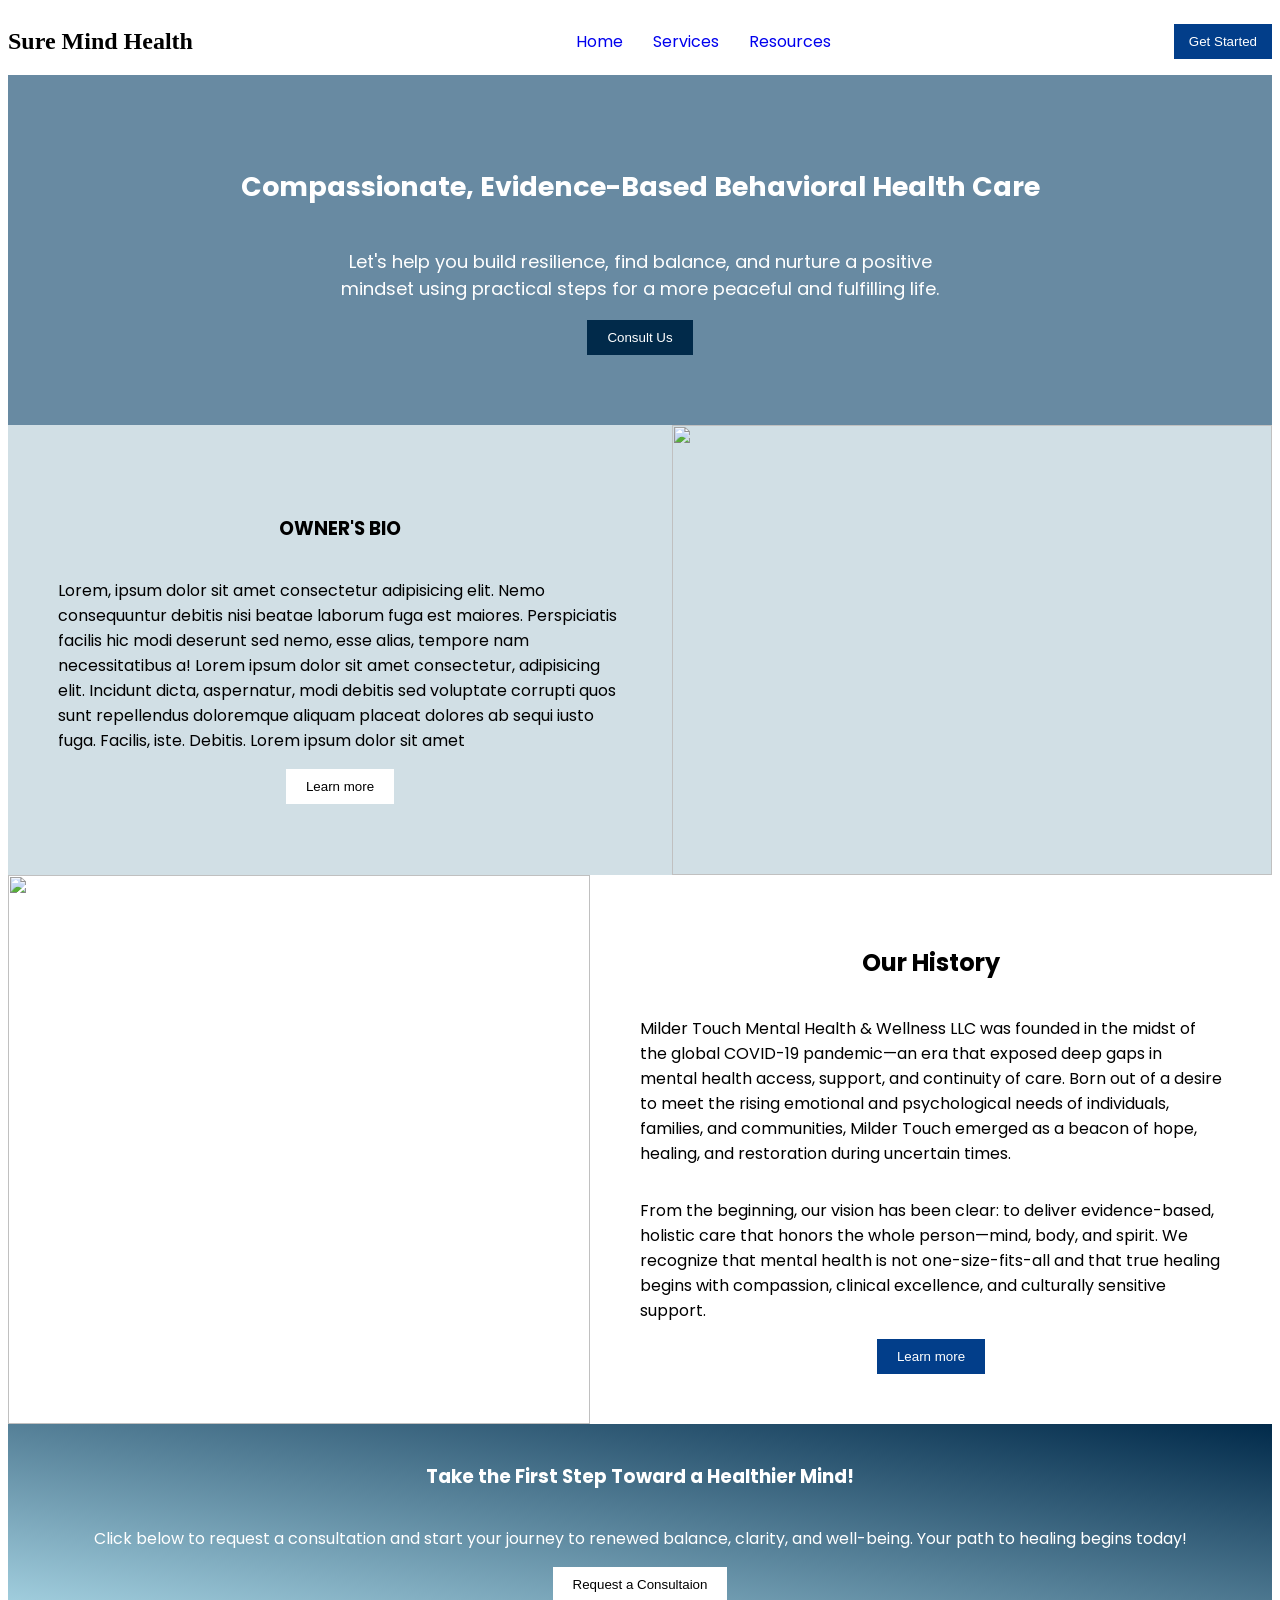
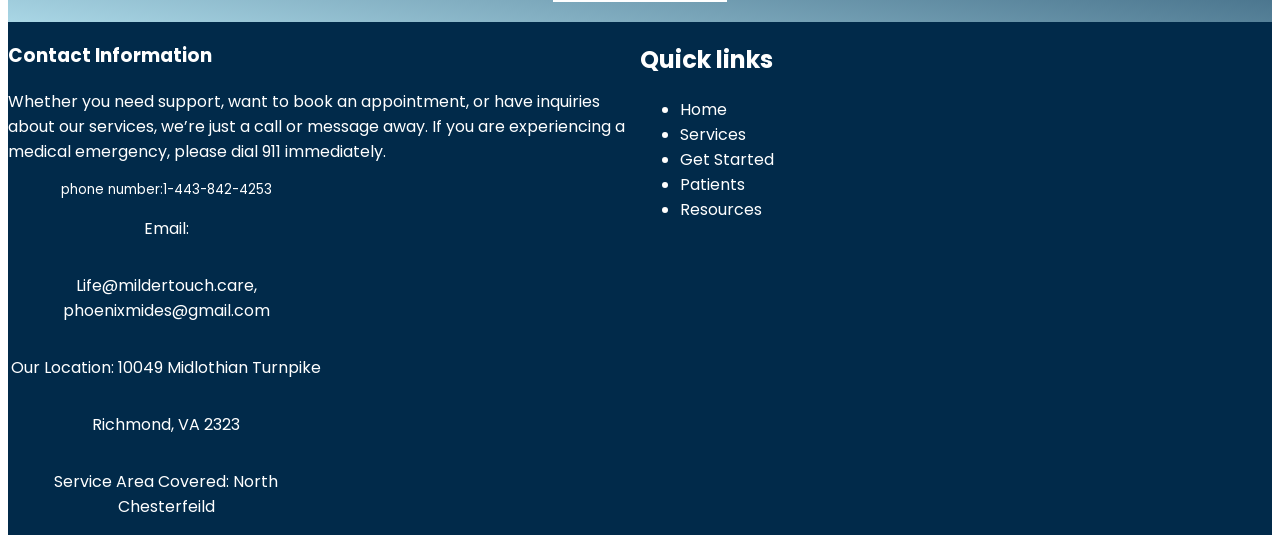
==== index.html @ fe02b2e2 "Add files via upload" ====
<!DOCTYPE html>
<html lang="en">

<head>
    <meta charset="UTF-8">
    <meta name="viewport" content="width=device-width, initial-scale=1.0">
    <title>Mental health and wellness LLC</title>
    <link rel="stylesheet" href="style.css">
</head>

<body>
    <nav>
        <div class="div-nav">
            <!-- <img src="" height="" width=""> -->

            <h1 class="milder-logo-h1">
                Sure Mind Health
            </h1>
            <ul class="nav-ul">
                <li><a href="contact.html">Home</a></li>
                <li><a href="about.html">Services</a></li>
                <li><a href="index.html">Resources</a></li>
            </ul>

            <a href="about.html"><button>Get Started</button></a>


        </div>

    </nav>
    <section class="hero-section">
        <div class="hero-section-div">
            <h1>
                Compassionate, Evidence-Based Behavioral Health Care
            </h1>

            <p>
                Let's help you build resilience, find balance, and nurture a positive mindset using practical steps for
                a
                more peaceful and fulfilling life.
            </p>
            <a><button class="consult-btn">Consult Us</button></a>
        </div>
    </section>
    <section class="owner-bio-section">
        <div class="owner-paragraph">
            <h3>OWNER'S BIO</h3>
            <p>Lorem, ipsum dolor sit amet consectetur adipisicing elit. Nemo consequuntur debitis nisi beatae laborum
                fuga est maiores. Perspiciatis facilis hic modi deserunt sed nemo, esse alias, tempore nam
                necessitatibus a! Lorem ipsum dolor sit amet consectetur, adipisicing elit. Incidunt dicta, aspernatur,
                modi debitis sed voluptate corrupti quos sunt repellendus doloremque aliquam placeat dolores ab sequi
                iusto fuga. Facilis, iste. Debitis. Lorem ipsum dolor sit amet </p>
            <div><button>Learn more</button></div>
        </div>
        <div class="owner-bio-img-div">
            <img src="images/pic.jpeg" height="300" width="400">
        </div>
    </section>

    <section class="history-section">
        <div class="history-section-img-div"> <img class="history-section-img"
                src="images/sided-view-young-girl-talking-therapist.jpg"> </div>
        <div class="history-Milder-touch">
            <h2>Our History</h2>

            <p>Milder Touch Mental Health & Wellness LLC was founded in the midst of the global COVID-19 pandemic—an era
                that exposed deep gaps in mental health access, support, and continuity of care. Born out of a desire to
                meet the rising emotional and psychological needs of individuals, families, and communities, Milder
                Touch emerged as a beacon of hope, healing, and restoration during uncertain times.</p>
            <p>
                From the beginning, our vision has been clear: to deliver evidence-based, holistic care that honors the
                whole person—mind, body, and spirit. We recognize that mental health is not one-size-fits-all and that
                true healing begins with compassion, clinical excellence, and culturally sensitive support.
            </p>

            <button class="history-section-btn">Learn more</button>
        </div>
    </section>

    <section class="cta-section">
        <h3>Take the First Step Toward a Healthier Mind!</h3>


        <p>Click below to request a consultation and start your journey to renewed balance, clarity, and well-being.
            Your path to healing begins today!</p>

        <a href=""><button>Request a Consultaion</button></a>
    </section>


    <footer class="footer-contact-info">
        <div class="contact-footer">
            <h3>Contact Information</h3>

            <p>Whether you need support, want to book an appointment, or have inquiries about our services, we’re just a
                call or message away.

                If you are experiencing a medical emergency, please dial 911 immediately.</p>
            <div class="email-info">
                <small>phone number:1-443-842-4253</small>
                <p>Email:</p>
                <p>Life@mildertouch.care, phoenixmides@gmail.com</p>
                <p>Our Location: 10049 Midlothian Turnpike</p>
                <p>Richmond, VA 2323</p>
                <p>Service Area Covered: North Chesterfeild</p>
            </div>

        </div>

        <div>
            <h2>Quick links</h2>
            <ul>
                <li><a>Home</a></li>
                <li><a>Services</a></li>
                <li><a>Get Started</a></li>
                <li><a>Patients</a></li>
                <li><a>Resources</a></li>
            </ul>
        </div>

        <!-- <div>
            <h1>Milder Touch</h1>
        </div> -->
    </footer>
</body>

</html>
---- style.css ----
@import url('https://fonts.googleapis.com/css2?family=Poppins:ital,wght@0,100;0,200;0,300;0,400;0,500;0,600;0,700;0,800;0,900;1,100;1,200;1,300;1,400;1,500;1,600;1,700;1,800;1,900&display=swap');

body {
    font-family: 'Poppins';
}

.nav-ul {
    display: flex;
    justify-content: right;
    gap: 30px;
    list-style: none;
}

.nav-ul a{
    text-decoration: none;
}
.div-nav {
    display: flex;
    justify-content: space-between;
    align-items: center;
}


.milder-logo-h1 {
    font-family: cursive;
}


.cta-section {
    background-image: linear-gradient(to bottom left, #012a4a, #a9d6e5);
    padding: 20px;
    display: flex;
    justify-content: center;
    flex-direction: column;
    align-items: center;

}

.cta-section h3 {
    color: white;
}

.cta-section p {
    color: white;

}

.cta-section a button {
    background-color: white;
    border: none;
    padding-right: 20px;
    padding-left: 20px;
    padding-top: 10px;
    padding-bottom: 10px;
}




.hero-section {
    height: 350px;
    background-image: url("images/nurse-therapy-session-addressing-trauma-post-traumatic-stress-from-career.jpg");
    color: white;
    font-size: large;
}

.hero-section-div {
    background-color: #013a6397;
    height: 350px;
    display: flex;
    justify-content: center;
    align-items: center;
    flex-direction: column;
}

.hero-section-div p {
    width: 50%;
    text-align: center;
}

.consult-btn {
    color: white;
    background-color: #012a4a;
    padding-left: 20px;
    padding-right: 20px;
    padding-top: 10px;
    padding-bottom: 10px;
    border: none;
}

.owner-bio-section {
    display: flex;
    justify-content: right;
    background-color: #d1dfe5;
    height: 450px;
}

.owner-paragraph {
    width: 50%;

    display: flex;
    justify-content: center;
    align-items: center;
    flex-direction: column;
    padding: 50px;
}

.owner-bio-img-div {
    width: 50%;
}

.owner-bio-img-div img {
    width: 100%;
    height: 100%;
    object-fit: cover;
}

.owner-paragraph div button {
    background-color: white;
    border: none;
    padding-right: 20px;
    padding-left: 20px;
    padding-top: 10px;
    padding-bottom: 10px;
}


.history-Milder-touch {
    display: flex;
    justify-content: center;
    align-items: center;
    flex-direction: column;
    padding: 50px;
}


.history-section {
    display: flex;
    width: 100%;
}


.history-section div {
    width: 50%;
}

.history-section div img {
    width: 100%;
    height: 100%;
}

.history-section-img-div img {}

.history-section-btn {
    background-color: #023E8A;
    border: none;
    padding-left: 20px;
    padding-right: 20px;
    padding-top: 10px;
    padding-bottom: 10px;
    color: white;
}

.contact-footer h3 {}

.email-info {
    display: flex;
    justify-content: center;
    align-items: center;
    flex-direction: column;
    text-align: center;
}

.footer-contact-info {
    background-color: #012a4a;
    color: white;
    display: flex;
    justify-content: center;
}

.footer-contact-info div {
    width: 50%;
}

.contact-section {
    background-color: #dfedff;
    color: black;
    width: 50%;
    margin: auto;
    padding: 50px;
}

.input-field {
    width: 100%;
    padding-top: 20px;
    padding-bottom: 20px;
    padding-left: 15px;
    padding-right: 15px;
}

.contact-section h1 {
    text-align: center;
}

.input-submit-btn {
    color: white;
    background-color: #012a4a;
    padding-left: 20px;
    padding-right: 20px;
    padding-top: 10px;
    padding-bottom: 10px;
    border: none;
}

.contact-icons {
    display: flex;
    gap: 10px;
    justify-content: space-around;
    background-color: #012a4a;
    color: white;
    padding-top: 30px;
    padding-bottom: 30px;
    padding-left: 15px;
    padding-right: 15px;
}

.contact-icon-div {
    display: flex;
    align-items: center;
    justify-content: center;
    flex-direction: column;
}

.div-nav a button {
    background-color: #023E8A;
    padding-left: 15px;
    padding-right: 15px;
    padding-top: 10px;
    padding-bottom: 10px;
    color: white;
    border: none;
}

.div-nav a button:hover {
    font-weight: bold;

}

.section-services {
    text-align: center;
}

.service-treatment-section {
    display: grid;
    grid-template-columns: 1fr 1fr 1fr;
    gap: 20px;
    flex-direction: column;
}

.service-card {
    border-width: 1px;
    border-color: #012a4a;
    border-style: solid;
    border-radius: 2px;

}

.service-card img {
    width: 100%;
    border-bottom-right-radius: 5px;
    border-bottom-left-radius: 5px;

}

.section-about{
    margin-left: 100px;
    margin-right: 100px;
    
}

.section-about h1{
    text-align: center;

}
@media screen and (max-width:600px) {
    .service-treatment-section {
        grid-template-columns: 1fr;
        justify-content: center;
        margin-left: 10px;
        margin-right: 10px;
    }

    .nav-ul {
        flex-direction: column;
    }

}
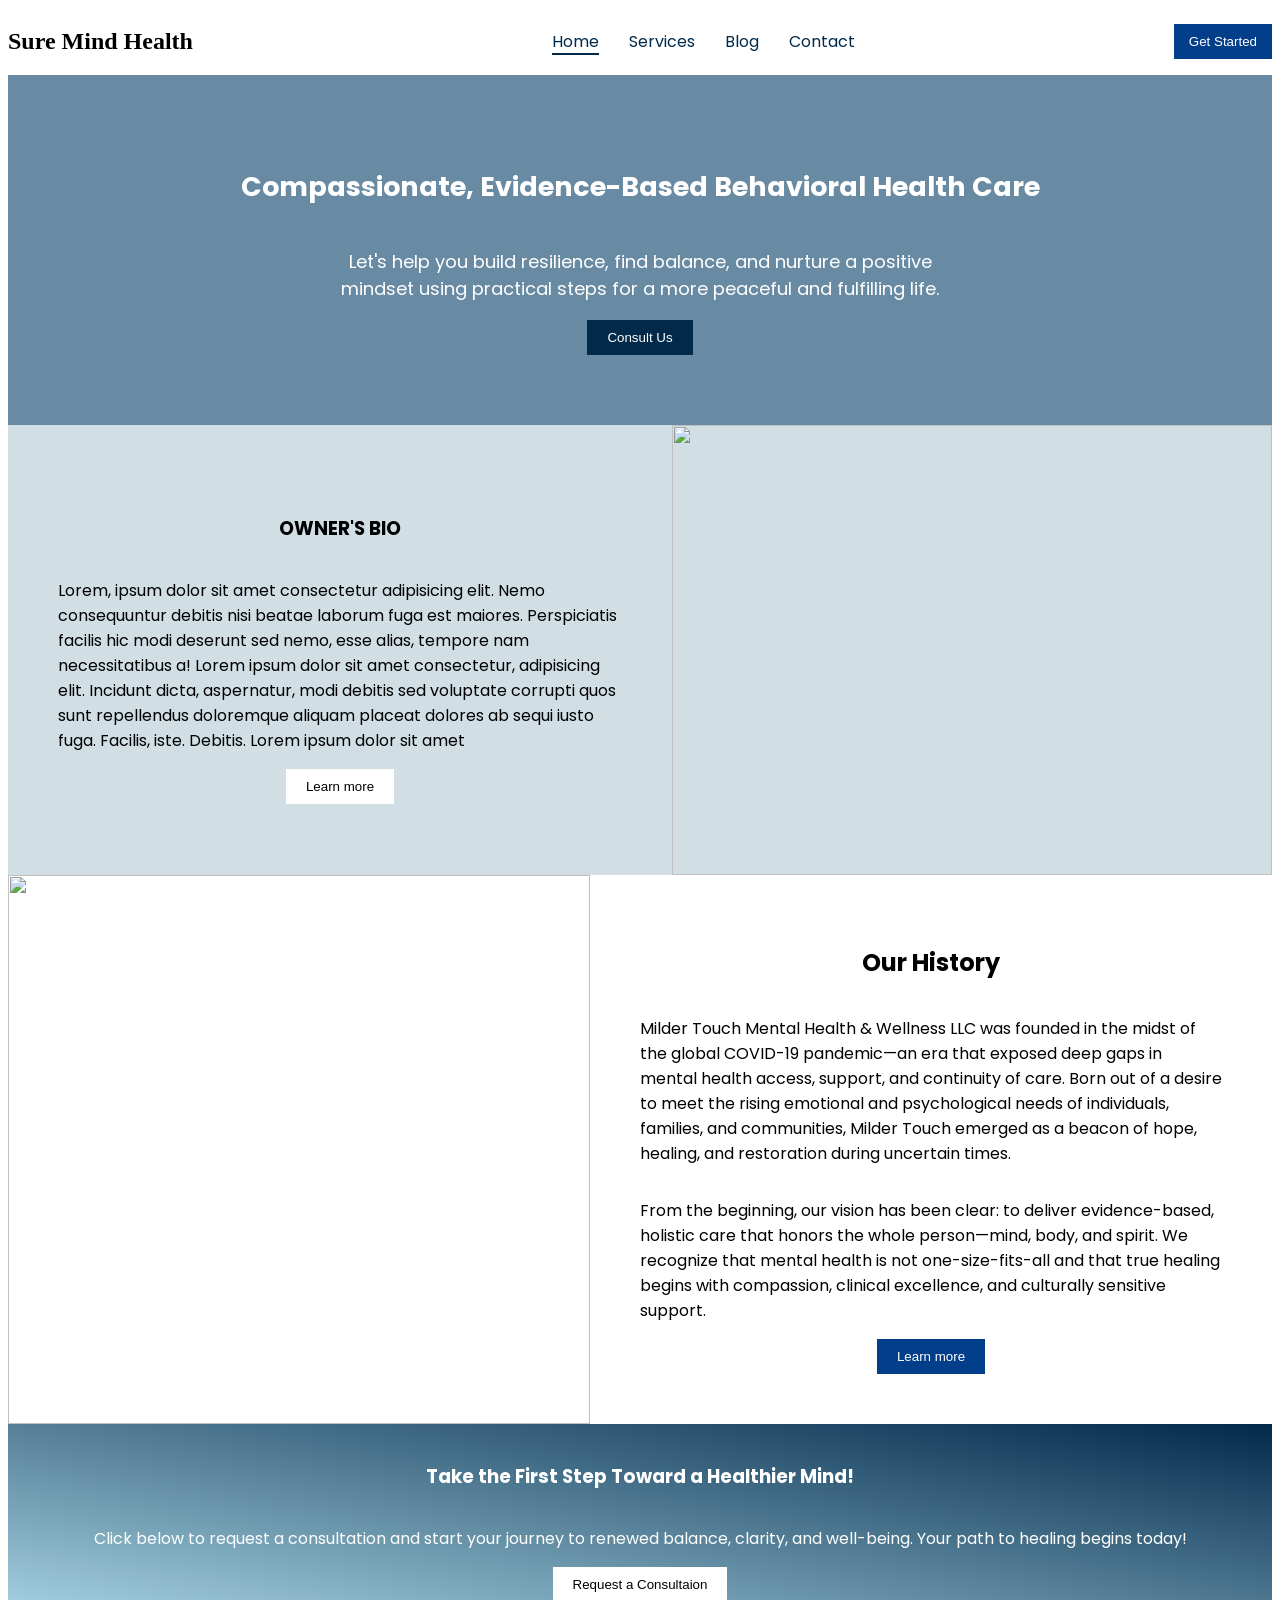
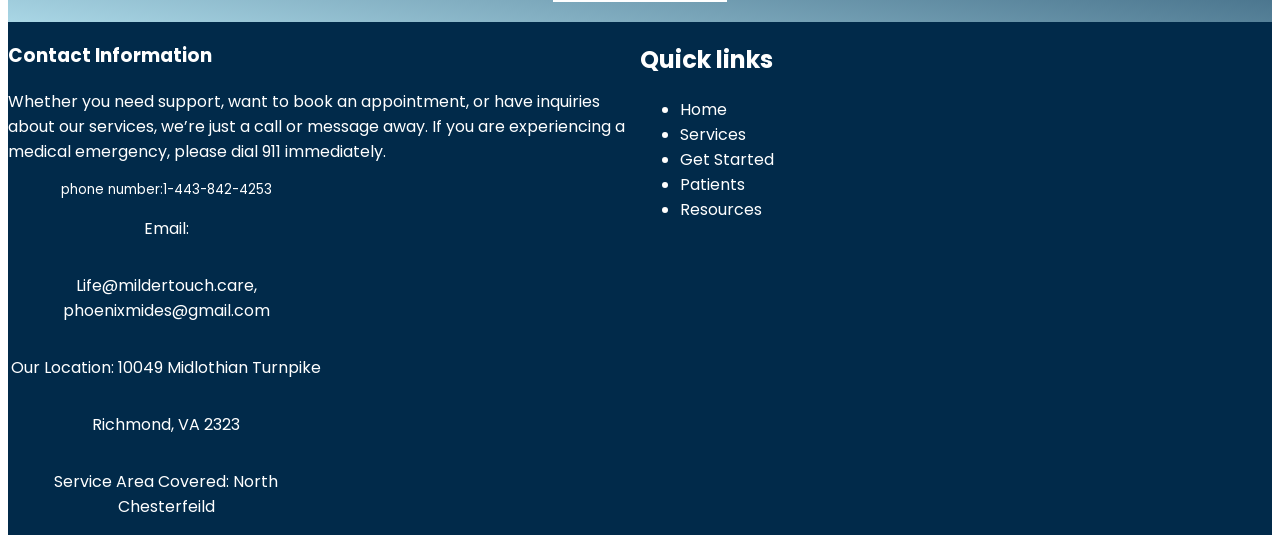
==== commit 3e020806: "i did the blog html" ====
--- a/index.html
+++ b/index.html
@@ -17,9 +17,10 @@
                 Sure Mind Health
             </h1>
             <ul class="nav-ul">
-                <li><a href="contact.html">Home</a></li>
+                <li><a class="home-link" href="index.html">Home</a></li>
                 <li><a href="about.html">Services</a></li>
-                <li><a href="index.html">Resources</a></li>
+                <li><a href="blog.html">Blog</a></li>
+                <li><a href="contact.html">Contact</a></li>
             </ul>
 
             <a href="about.html"><button>Get Started</button></a>
--- a/style.css
+++ b/style.css
@@ -11,6 +11,9 @@
     list-style: none;
 }
 
+.nav-ul li a{
+    color: #012a4a;
+}
 .nav-ul a{
     text-decoration: none;
 }
@@ -281,6 +284,59 @@
 .section-about h1{
     text-align: center;
 
+}
+
+.number-section{
+    color: white;
+    text-decoration: none;
+}
+
+.mail-a{
+    color: white;
+    text-decoration: none;
+}
+
+.services-link{
+    border-bottom: 2px solid #012a4a;
+}
+
+.home-link{
+    border-bottom: 2px solid #012a4a;
+}
+
+.Resources-link{
+    border-bottom: 2px solid #012a4a;
+}
+
+.loction{
+    width: 100%;
+    
+}
+
+.map-section{
+    margin-top: 50px;
+}
+
+.blog-link{
+    border-bottom: 2px solid #012a4a
+}
+
+.blog-container{
+    display: grid;
+     grid-template-columns: 1fr 1fr 1fr;
+    gap: 20px;
+    flex-direction: column;
+}
+
+.blog-card{
+     border-width: 1px;
+    border-color: #012a4a;
+    border-style: solid;
+    border-radius: 2px;
+}
+
+.blog-card img{
+    width: 100%;
 }
 @media screen and (max-width:600px) {
     .service-treatment-section {
@@ -296,3 +352,5 @@
 
 }
 
+
+
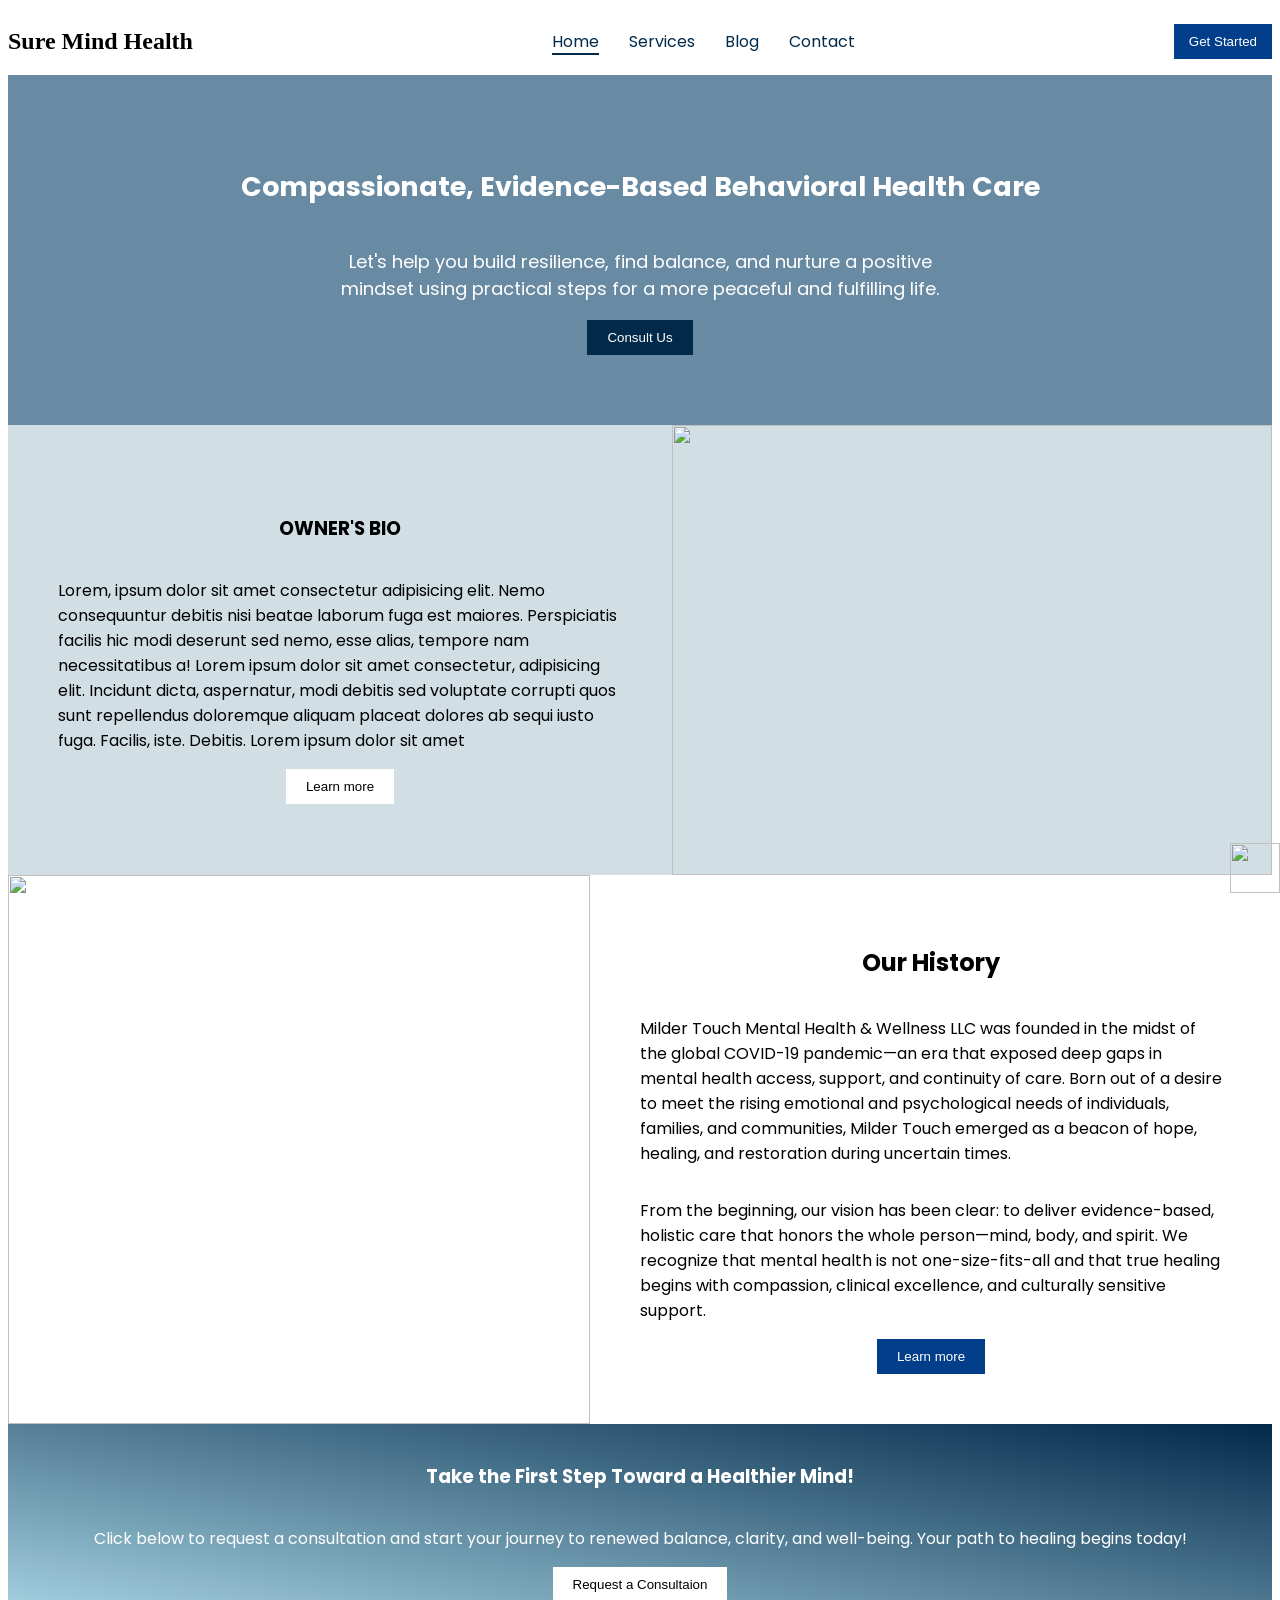
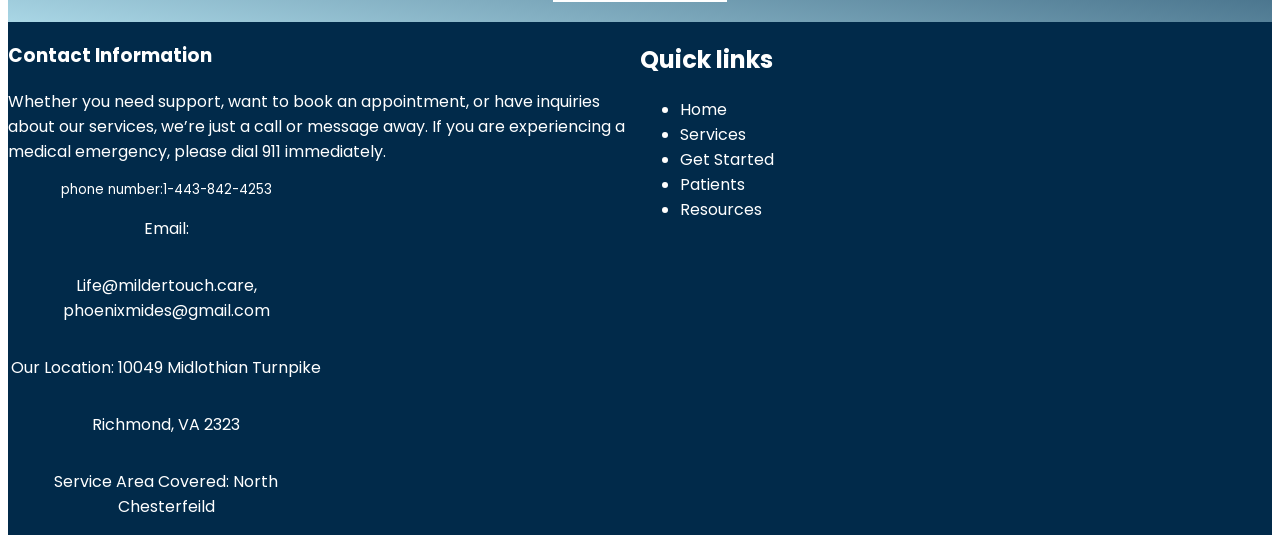
==== commit c5feef97: "Add files via upload" ====
--- a/index.html
+++ b/index.html
@@ -88,7 +88,7 @@
         <a href=""><button>Request a Consultaion</button></a>
     </section>
 
-
+    
     <footer class="footer-contact-info">
         <div class="contact-footer">
             <h3>Contact Information</h3>
@@ -123,6 +123,11 @@
             <h1>Milder Touch</h1>
         </div> -->
     </footer>
+
+    <div class="whatsapp-icon-div">
+    <a class="whatsapp-icon"><img src="images/whatsapp-logo.svg" height="50" width="50"></a>
+        </div>
+
 </body>
 
 </html>
--- a/style.css
+++ b/style.css
@@ -152,7 +152,9 @@
     height: 100%;
 }
 
-.history-section-img-div img {}
+.history-section-img-div img{
+
+}
 
 .history-section-btn {
     background-color: #023E8A;
@@ -164,7 +166,9 @@
     color: white;
 }
 
-.contact-footer h3 {}
+.contact-footer h3{
+
+}
 
 .email-info {
     display: flex;
@@ -333,11 +337,31 @@
     border-color: #012a4a;
     border-style: solid;
     border-radius: 2px;
+    padding: 30px;
+
 }
 
 .blog-card img{
     width: 100%;
 }
+
+
+
+.blog-heading{
+    text-align: center;
+}
+
+.whatsapp-icon{
+
+}
+
+.whatsapp-icon-div{
+    position: absolute;
+    bottom: 0;
+    right: 0;
+}
+
+
 @media screen and (max-width:600px) {
     .service-treatment-section {
         grid-template-columns: 1fr;
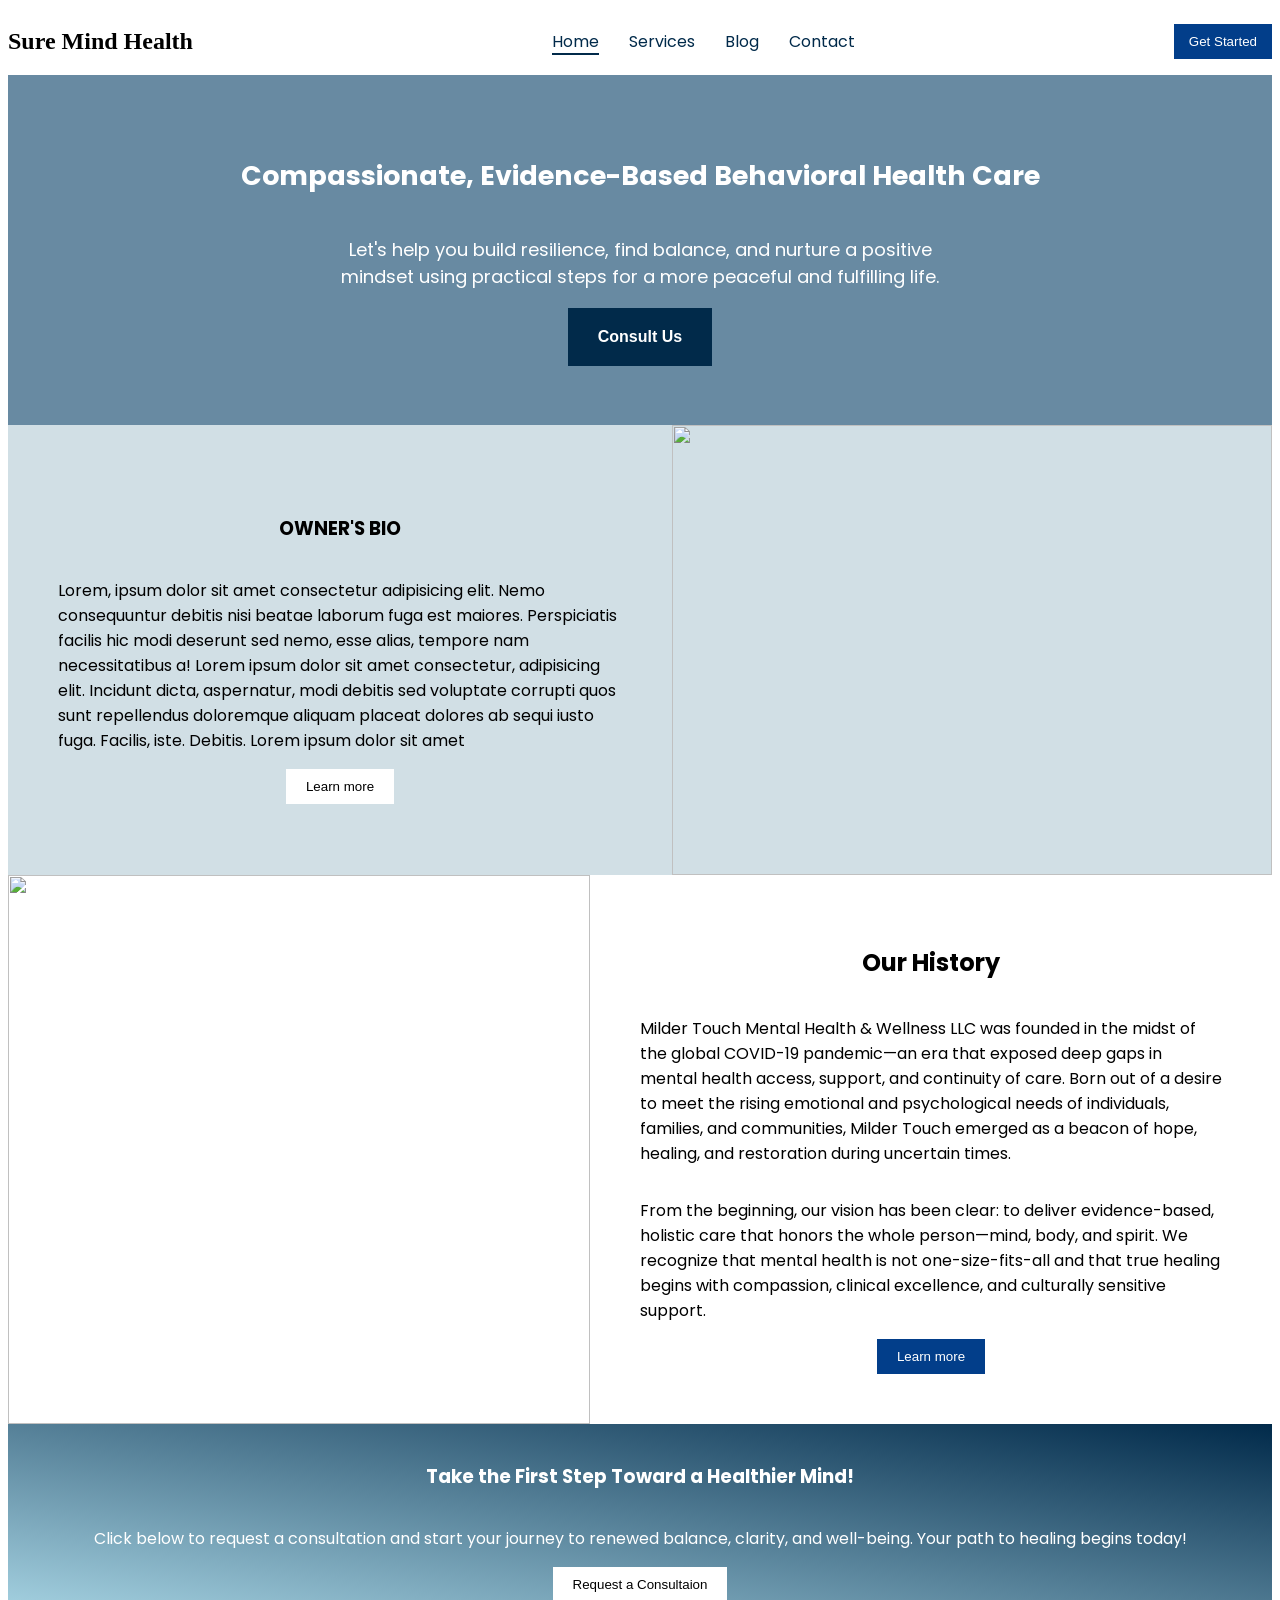
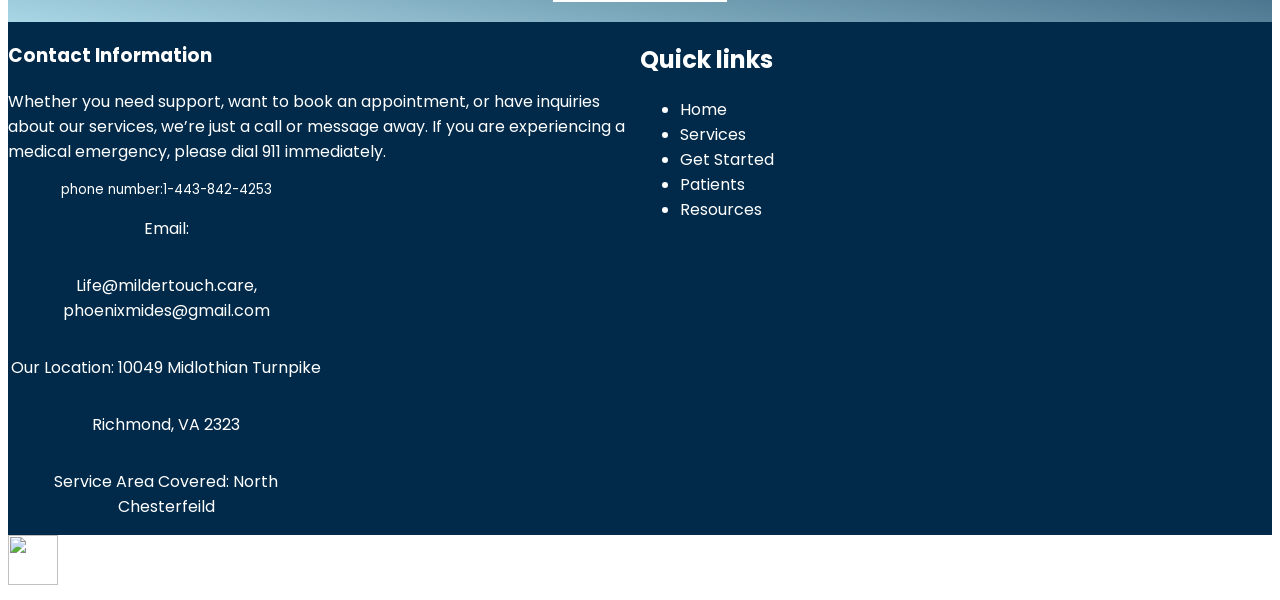
==== commit 2880db00: "Add files via upload" ====
--- a/index.html
+++ b/index.html
@@ -1,5 +1,5 @@
 <!DOCTYPE html>
-<html lang="en">
+<html la g="en">
 
 <head>
     <meta charset="UTF-8">
--- a/style.css
+++ b/style.css
@@ -84,11 +84,13 @@
 .consult-btn {
     color: white;
     background-color: #012a4a;
-    padding-left: 20px;
-    padding-right: 20px;
-    padding-top: 10px;
-    padding-bottom: 10px;
-    border: none;
+    padding-left: 30px;
+    padding-right: 30px;
+    padding-top: 20Px;
+    padding-bottom: 20px;
+    border: none;
+    font-size: medium;
+    font-weight: bold;
 }
 
 .owner-bio-section {
@@ -351,7 +353,7 @@
     text-align: center;
 }
 
-.whatsapp-icon{
+/* .whatsapp-icon{
 
 }
 
@@ -359,7 +361,7 @@
     position: absolute;
     bottom: 0;
     right: 0;
-}
+} */
 
 
 @media screen and (max-width:600px) {
@@ -368,13 +370,32 @@
         justify-content: center;
         margin-left: 10px;
         margin-right: 10px;
+        
+    }
+    .history-section{
+        flex-direction: column;
+    }
+
+    .history-section div {
+    width: 100%;
+    }
+
+    .div-nav{
+        flex-direction: column;
     }
 
     .nav-ul {
         flex-direction: column;
     }
 
-}
-
-
-
+    .footer-contact-info {
+    flex-direction: column;
+    }
+
+    .owner-bio-section {
+    flex-direction: column;
+    }
+}
+
+
+
